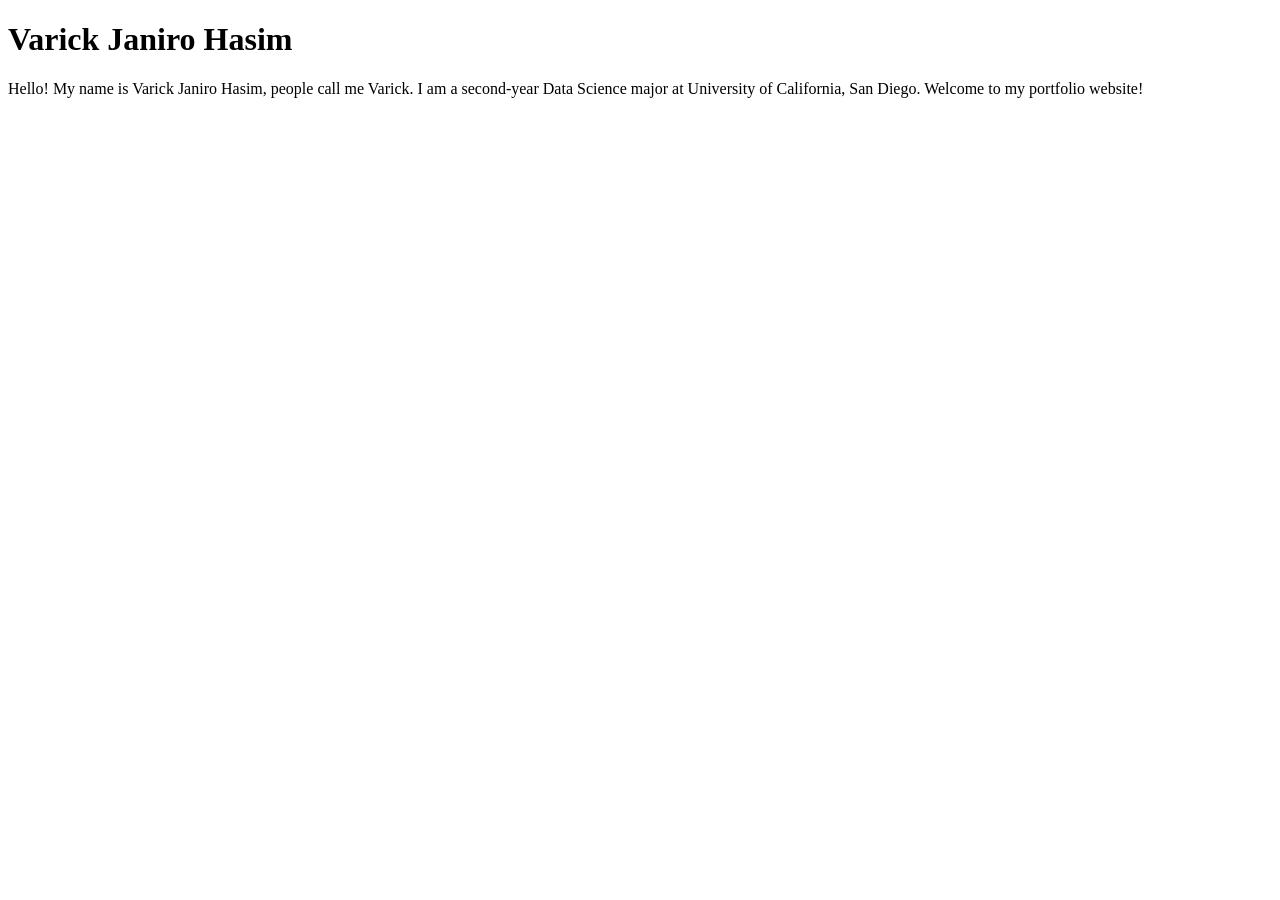
==== index.html @ 40144812 "Create index.html" ====
<!DOCTYPE html>
<html lang="en">
<head>
    <meta charset="UTF-8">
    <meta name="viewport" content="width=device-width, initial-scale=1.0">
    <title>Varick Janiro Hasim: Personal Site and Portfolio</title>
</head>
<body>
    <h1>Varick Janiro Hasim</h1>
    <p>Hello! My name is Varick Janiro Hasim, people call me Varick. I am a second-year Data Science major at University of California, San Diego. Welcome to my portfolio website!</p>
    
</body>
</html>
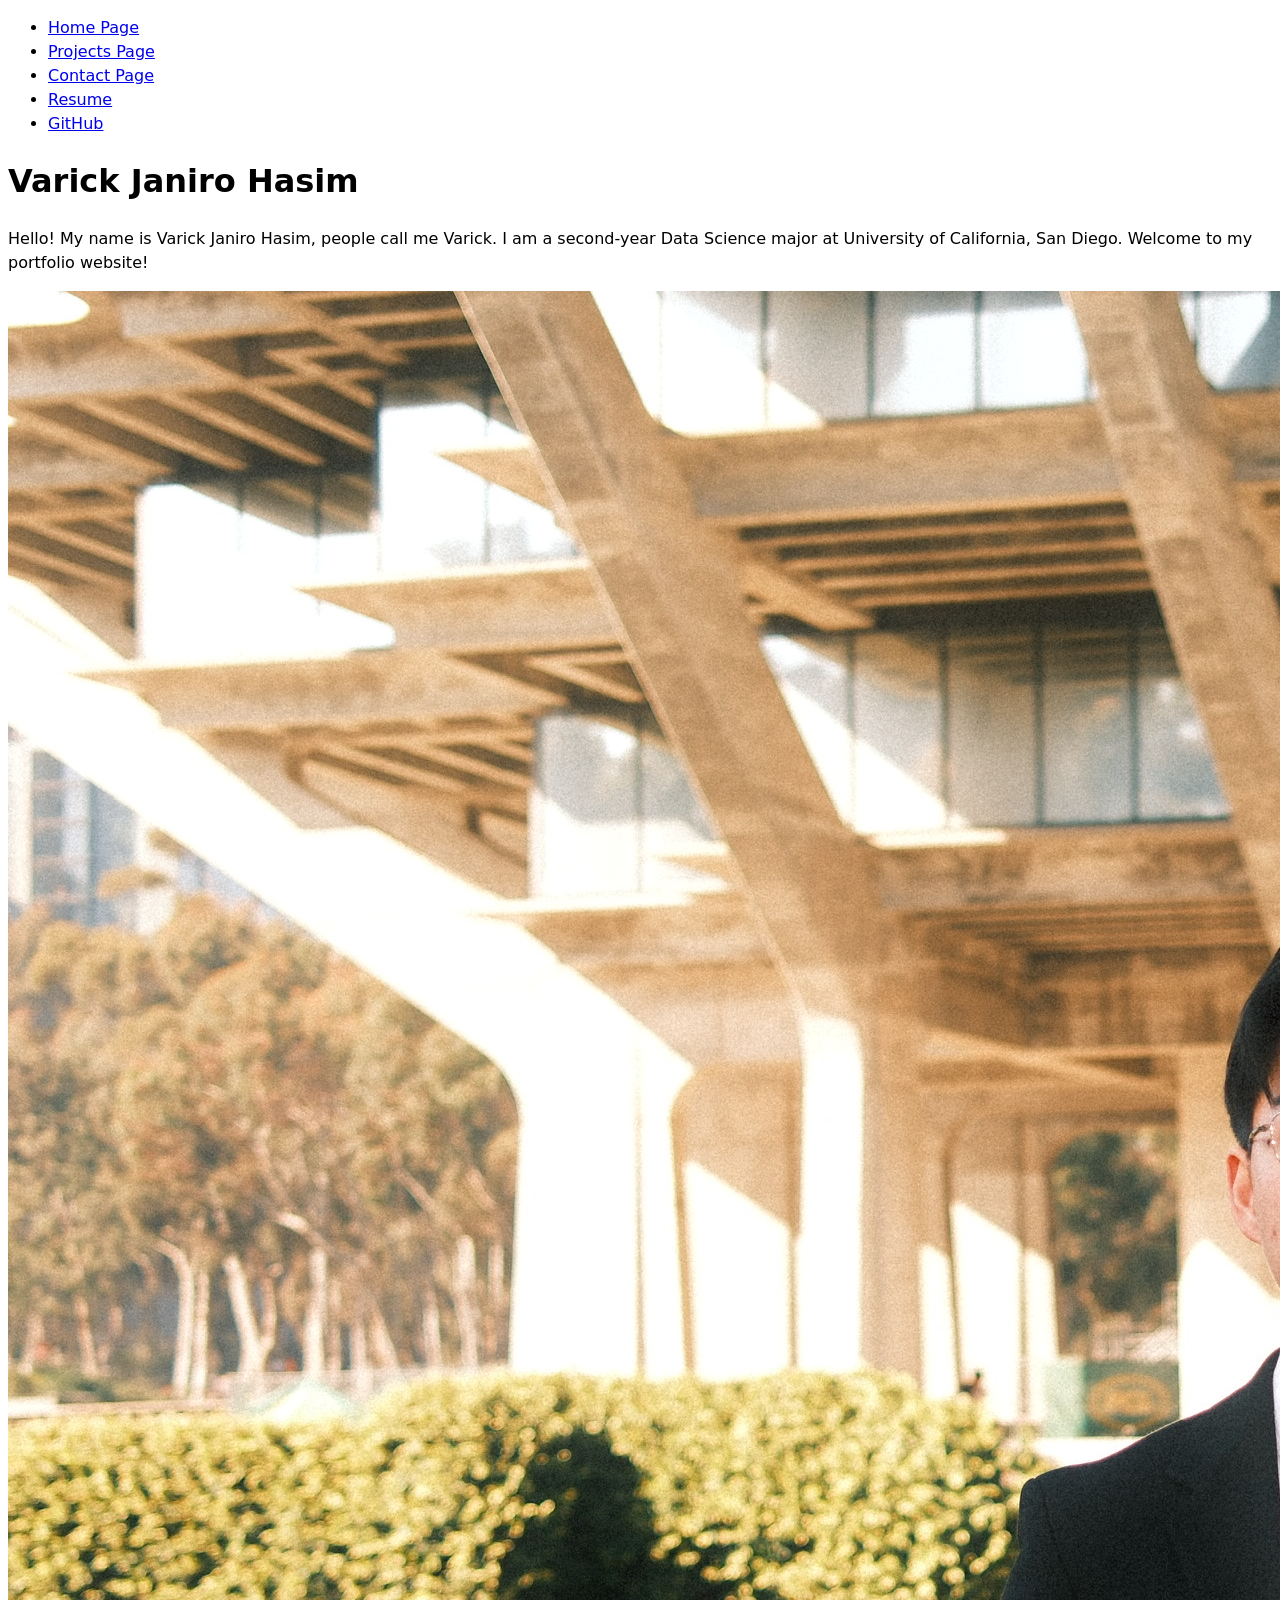
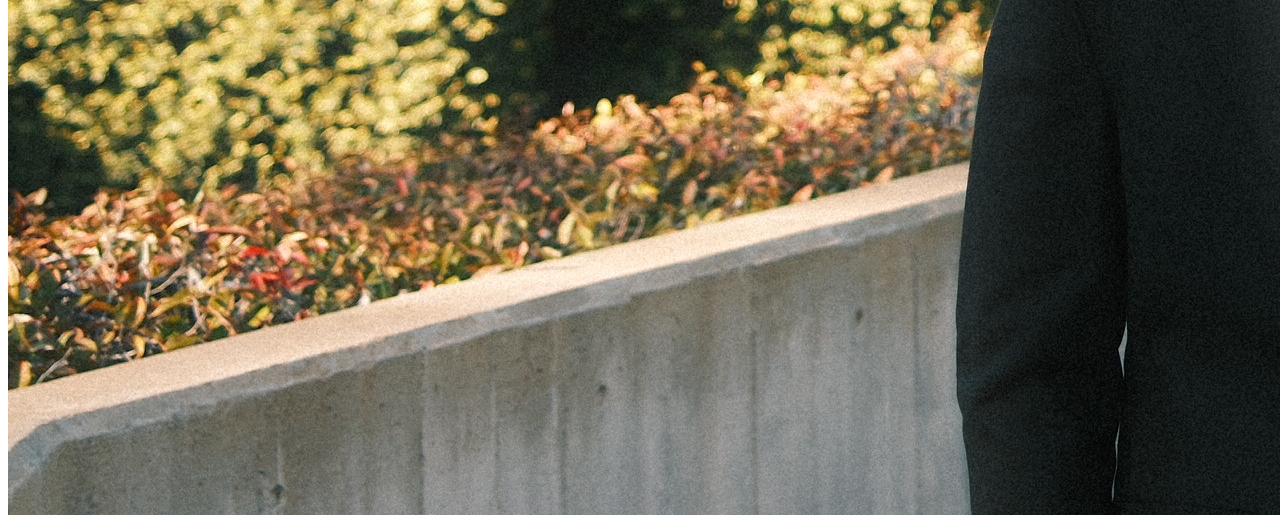
==== commit 79f8001d: "final changes" ====
--- a/index.html
+++ b/index.html
@@ -2,12 +2,24 @@
 <html lang="en">
 <head>
     <meta charset="UTF-8">
+    <link rel="stylesheet" href="style.css">
     <meta name="viewport" content="width=device-width, initial-scale=1.0">
     <title>Varick Janiro Hasim: Personal Site and Portfolio</title>
 </head>
 <body>
+    <nav>
+        <ul>
+            <li><a href="index.html">Home Page</a></li>
+            <li><a href="projects/index.html">Projects Page</a></li>
+            <li><a href="contact/index.html">Contact Page</a></li>
+            <li><a href="resume/index.html">Resume</a></li>
+            <li><a href="https://github.com/varickjh" target="_blank">GitHub</a></li>
+        </ul>
+    </nav>
     <h1>Varick Janiro Hasim</h1>
     <p>Hello! My name is Varick Janiro Hasim, people call me Varick. I am a second-year Data Science major at University of California, San Diego. Welcome to my portfolio website!</p>
+    <img src="images/photo.jpg" alt="A professional photo of the website's author">
+
     
 </body>
 </html>
--- a/style.css
+++ b/style.css
@@ -0,0 +1,6 @@
+body {
+    /* Set line height to 1.5 times the font size
+         and use the OS’s UI font as the website font
+       */
+    font: 100%/1.5 system-ui;
+  }
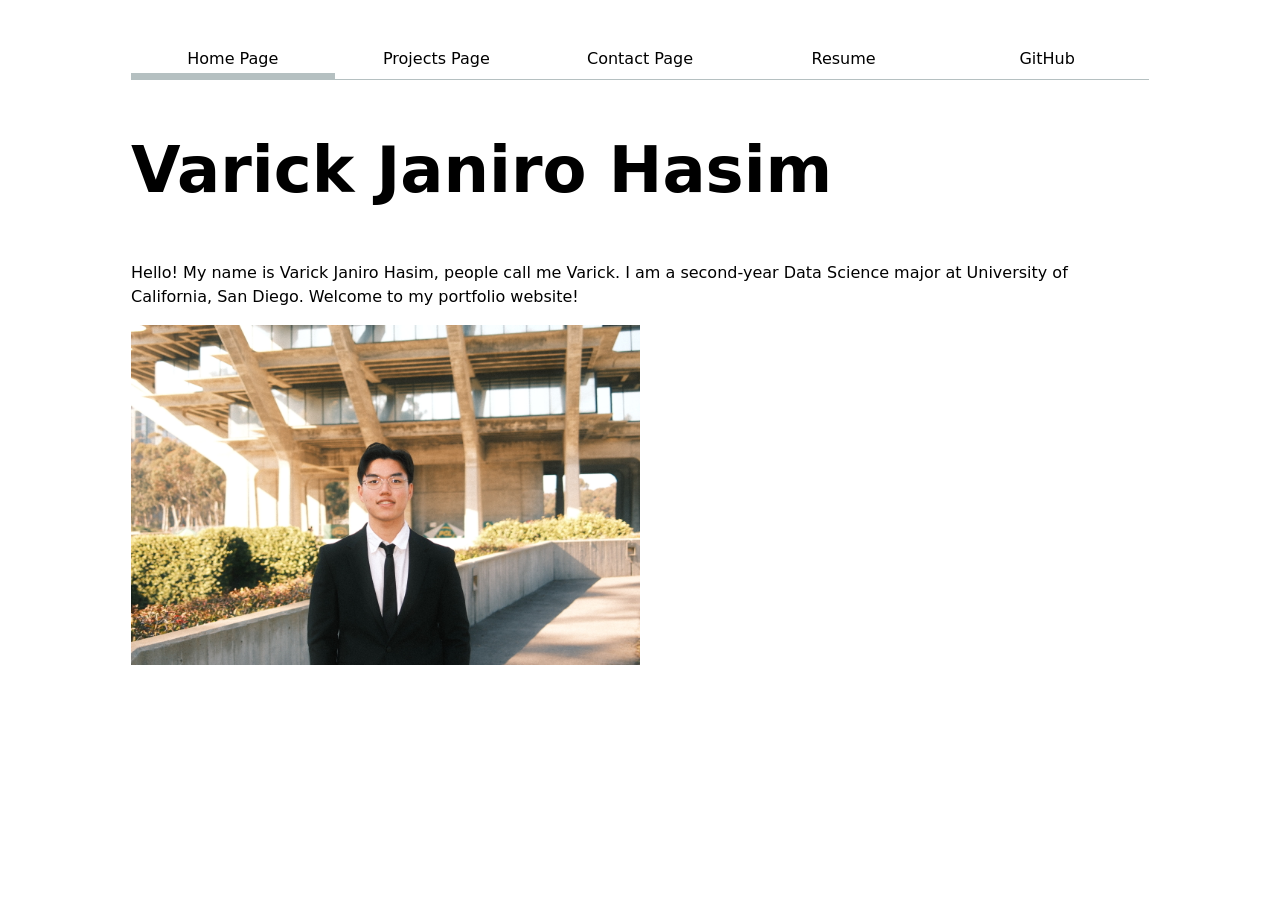
==== commit a3961329: "lab 2 changes" ====
--- a/index.html
+++ b/index.html
@@ -7,18 +7,18 @@
     <title>Varick Janiro Hasim: Personal Site and Portfolio</title>
 </head>
 <body>
-    <nav>
-        <ul>
-            <li><a href="index.html">Home Page</a></li>
-            <li><a href="projects/index.html">Projects Page</a></li>
-            <li><a href="contact/index.html">Contact Page</a></li>
-            <li><a href="resume/index.html">Resume</a></li>
-            <li><a href="https://github.com/varickjh" target="_blank">GitHub</a></li>
-        </ul>
-    </nav>
+        <nav>
+            <ul>
+                <li><a class='current' href="index.html">Home Page</a></li>
+                <li><a href="projects/index.html">Projects Page</a></li>
+                <li><a href="contact/index.html">Contact Page</a></li>
+                <li><a href="resume/index.html">Resume</a></li>
+                <li><a href="https://github.com/varickjh" target="_blank">GitHub</a></li>
+            </ul>
+        </nav>
     <h1>Varick Janiro Hasim</h1>
     <p>Hello! My name is Varick Janiro Hasim, people call me Varick. I am a second-year Data Science major at University of California, San Diego. Welcome to my portfolio website!</p>
-    <img src="images/photo.jpg" alt="A professional photo of the website's author">
+    <img src="images/photo.jpg" alt="A professional photo of the website's author" style="width: 50%;">
 
     
 </body>
--- a/style.css
+++ b/style.css
@@ -3,4 +3,95 @@
          and use the OS’s UI font as the website font
        */
     font: 100%/1.5 system-ui;
-  }+    max-width: 100ch;
+    margin-inline: auto;
+    padding: 3ch;
+  }
+
+ul{
+  display: contents;
+}
+
+li{
+  display: contents;
+}
+
+nav {
+  display: flex;
+  margin-bottom: 1.5em;
+  border-bottom: 1px solid oklch(80% 3% 200);
+}
+
+a {
+  flex: 1;
+  text-decoration: none;
+  color:inherit;
+  text-align: center;
+  padding: 0.5em;
+}
+
+.current {
+  border-bottom: 0.4em solid oklch(80% 3% 200);
+  padding-bottom: 0.1em;
+}
+
+html{
+  --color-accent: oklch(65% 50% 0);
+}
+
+a:hover{
+  border-bottom: 0.4em solid var(--color-accent);
+  background-color: oklch(from var(--color-accent) 95% 5% h);
+  padding-bottom: 0.1em;
+}
+
+label{
+  /* display: block;
+  margin-block: 0.1em; */
+  display:grid;
+  grid-template-columns: subgrid;
+  grid-column: 1 / -1;
+}
+
+/* input{
+  font:inherit;
+  display:block;
+  width: 100%;
+  box-sizing: border-box;
+}
+
+textarea{
+  font:inherit;
+  display:block;
+  width: 100%;
+  box-sizing: border-box;
+} */
+
+button{
+  font:inherit;
+}
+
+form{
+  display:grid;
+  grid-template-columns: auto 1fr;
+  gap: 1em;
+}
+
+.projects{
+  display: grid;
+  grid-template-columns: repeat(auto-fill, minmax(15em, 1fr));
+  gap: 1em;
+}
+
+article{
+  grid-template-rows: subgrid;
+  grid-row: span 3;
+}
+
+h2{
+  margin: 0;
+}
+
+h1{
+  font-size:400%;
+}
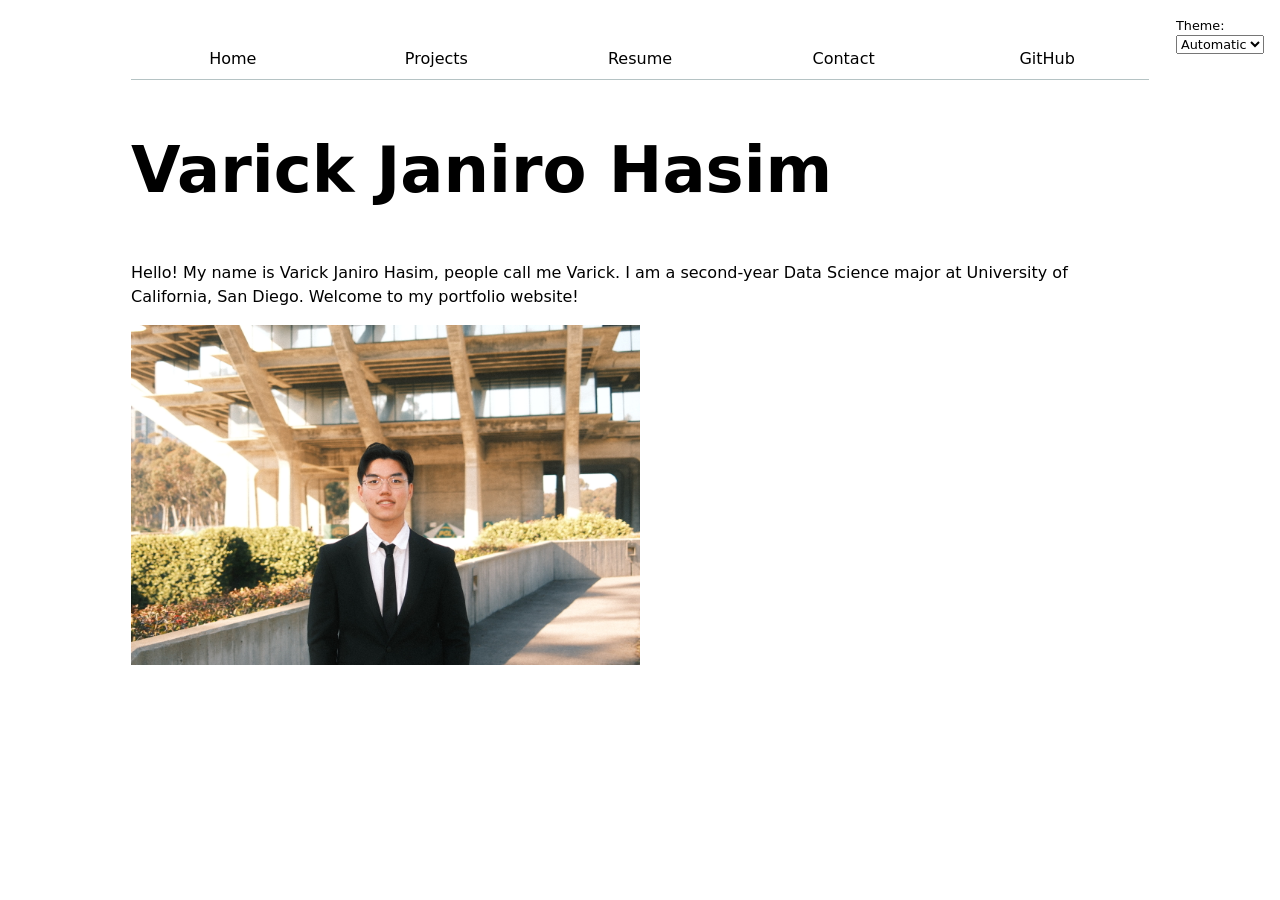
==== commit 36e2dc98: "lab 3 changes" ====
--- a/index.html
+++ b/index.html
@@ -5,17 +5,9 @@
     <link rel="stylesheet" href="style.css">
     <meta name="viewport" content="width=device-width, initial-scale=1.0">
     <title>Varick Janiro Hasim: Personal Site and Portfolio</title>
+    <script src="global.js" type="module"></script>
 </head>
 <body>
-        <nav>
-            <ul>
-                <li><a class='current' href="index.html">Home Page</a></li>
-                <li><a href="projects/index.html">Projects Page</a></li>
-                <li><a href="contact/index.html">Contact Page</a></li>
-                <li><a href="resume/index.html">Resume</a></li>
-                <li><a href="https://github.com/varickjh" target="_blank">GitHub</a></li>
-            </ul>
-        </nav>
     <h1>Varick Janiro Hasim</h1>
     <p>Hello! My name is Varick Janiro Hasim, people call me Varick. I am a second-year Data Science major at University of California, San Diego. Welcome to my portfolio website!</p>
     <img src="images/photo.jpg" alt="A professional photo of the website's author" style="width: 50%;">
--- a/style.css
+++ b/style.css
@@ -19,7 +19,8 @@
 nav {
   display: flex;
   margin-bottom: 1.5em;
-  border-bottom: 1px solid oklch(80% 3% 200);
+  --border-color: oklch(50% 10% 200 / 40%);
+  border-bottom: 1px solid var(--border-color);
 }
 
 a {
@@ -31,7 +32,7 @@
 }
 
 .current {
-  border-bottom: 0.4em solid oklch(80% 3% 200);
+  border-bottom: 0.4em solid var(--border-color);
   padding-bottom: 0.1em;
 }
 
@@ -41,7 +42,7 @@
 
 a:hover{
   border-bottom: 0.4em solid var(--color-accent);
-  background-color: oklch(from var(--color-accent) 95% 5% h);
+  background-color: color-mix(in oklch, var(--color-accent), canvas 85%);
   padding-bottom: 0.1em;
 }
 
@@ -53,7 +54,7 @@
   grid-column: 1 / -1;
 }
 
-/* input{
+input{
   font:inherit;
   display:block;
   width: 100%;
@@ -65,7 +66,7 @@
   display:block;
   width: 100%;
   box-sizing: border-box;
-} */
+}
 
 button{
   font:inherit;
@@ -94,4 +95,21 @@
 
 h1{
   font-size:400%;
-}+}
+
+html {
+  color-scheme: light dark
+}
+
+label.color-scheme {
+  position:absolute;
+  top: 1rem;
+  right: 1rem;
+  font-family: inherit;
+  font-size: 80%;
+}
+
+select{
+  font:inherit;
+}
+
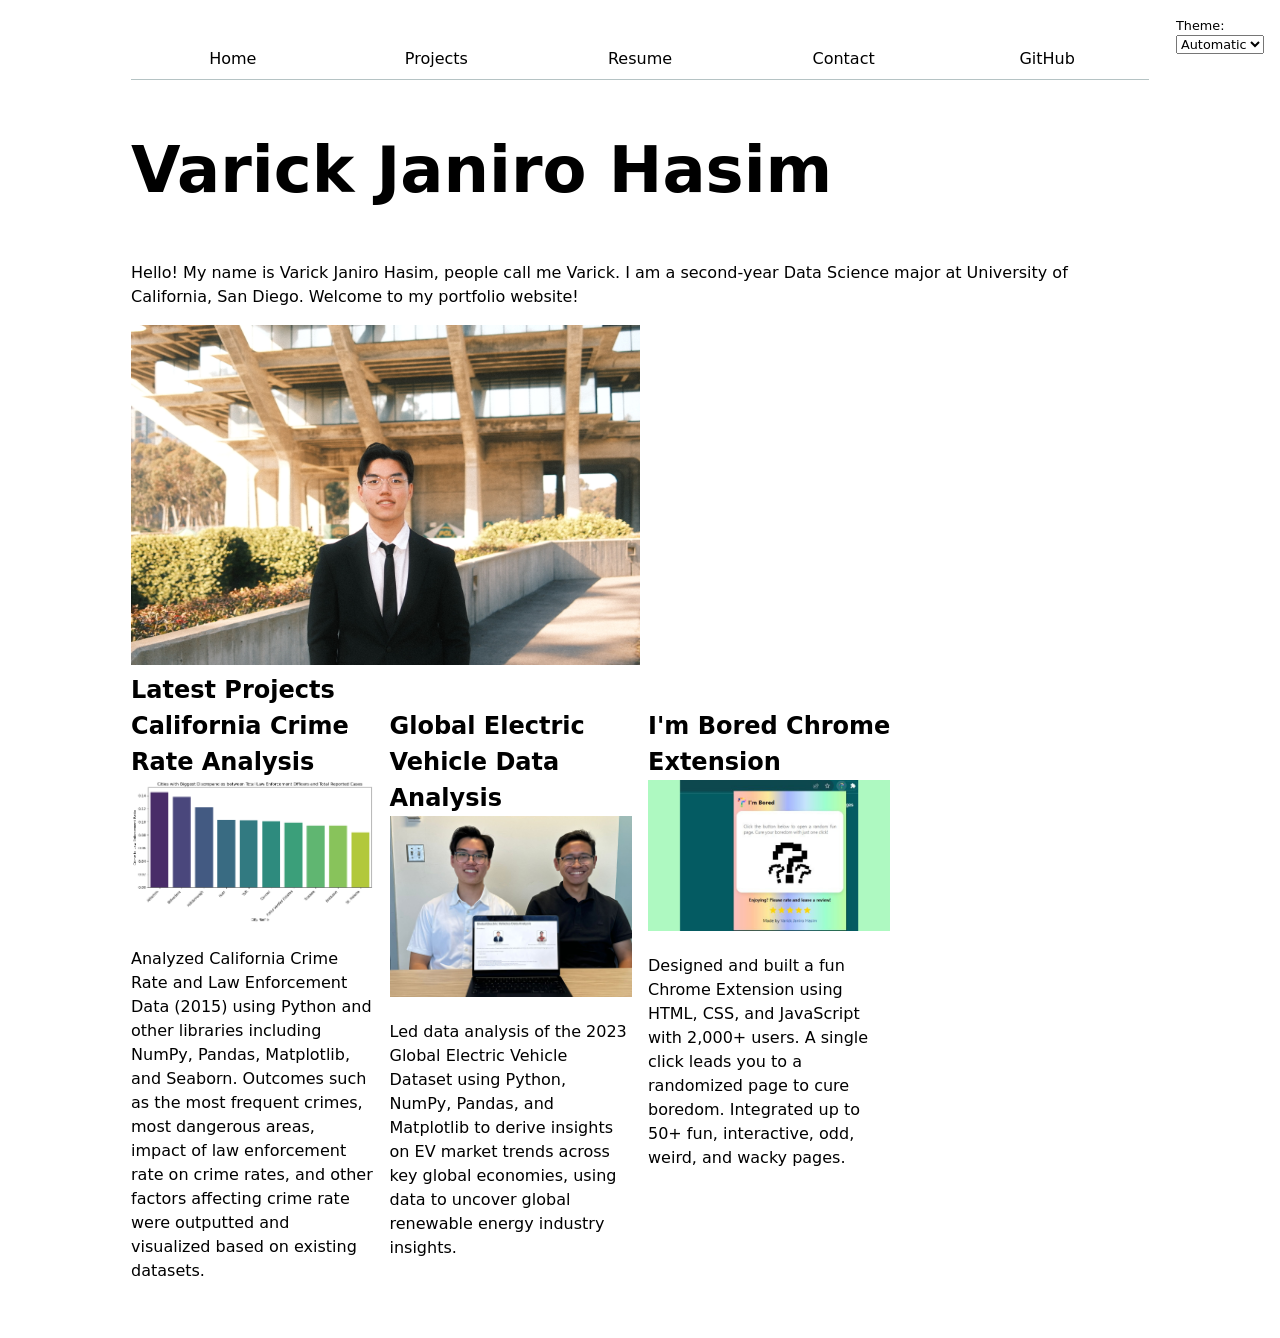
==== commit 589fdff0: "lab4" ====
--- a/index.html
+++ b/index.html
@@ -6,12 +6,25 @@
     <meta name="viewport" content="width=device-width, initial-scale=1.0">
     <title>Varick Janiro Hasim: Personal Site and Portfolio</title>
     <script src="global.js" type="module"></script>
+    <script src="index.js" type="module" defer></script>
 </head>
+<style>
+    img {
+        width: 100%;
+        height: auto;
+        align-self: center;
+    }
+</style>
 <body>
     <h1>Varick Janiro Hasim</h1>
     <p>Hello! My name is Varick Janiro Hasim, people call me Varick. I am a second-year Data Science major at University of California, San Diego. Welcome to my portfolio website!</p>
     <img src="images/photo.jpg" alt="A professional photo of the website's author" style="width: 50%;">
-
-    
+    <h2>Latest Projects</h2>
+    <div class="profile-stats">
+     <!-- Dynamically added content will appear here -->
+    </div>
+    <div class="projects">
+    <!-- Dynamically added content will appear here -->
+    </div>
 </body>
 </html>
